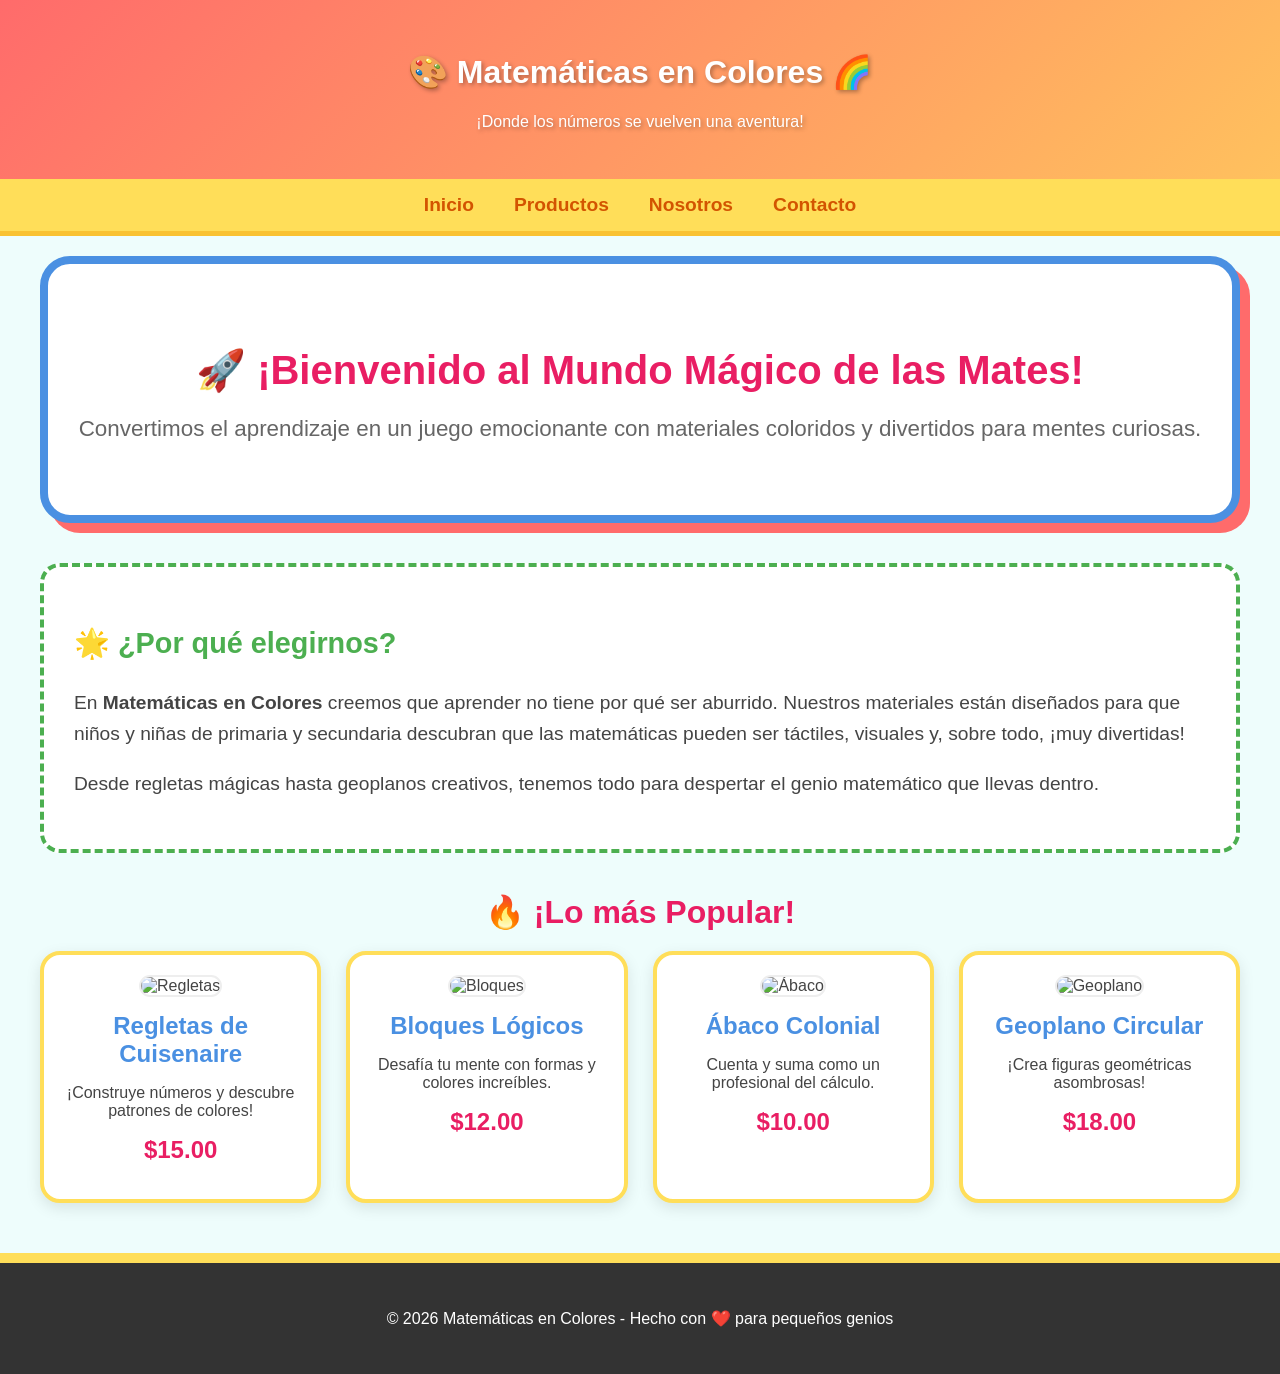
==== index.html @ a052931b "Testeando web" ====
<!DOCTYPE html>
<html lang="es">
<head>
    <meta charset="UTF-8">
    <meta name="viewport" content="width=device-width, initial-scale=1.0">
    <title>Matemáticas en Colores - ¡Aprende Jugando!</title>
    <link rel="stylesheet" href="style.css">
</head>
<body>

    <header>
        <h1>🎨 Matemáticas en Colores 🌈</h1>
        <p>¡Donde los números se vuelven una aventura!</p>
    </header>

    <nav>
        <a href="index.html">Inicio</a>
        <a href="productos.html">Productos</a>
        <a href="nosotros.html">Nosotros</a>
        <a href="contacto.html">Contacto</a>
    </nav>

    <div class="container">
        <section class="hero">
            <h2>🚀 ¡Bienvenido al Mundo Mágico de las Mates!</h2>
            <p>Convertimos el aprendizaje en un juego emocionante con materiales coloridos y divertidos para mentes curiosas.</p>
        </section>

        <div class="featured-section">
            <div class="featured-text">
                <h3>🌟 ¿Por qué elegirnos?</h3>
                <p>En <b>Matemáticas en Colores</b> creemos que aprender no tiene por qué ser aburrido. Nuestros materiales están diseñados para que niños y niñas de primaria y secundaria descubran que las matemáticas pueden ser táctiles, visuales y, sobre todo, ¡muy divertidas!</p>
                <p>Desde regletas mágicas hasta geoplanos creativos, tenemos todo para despertar el genio matemático que llevas dentro.</p>
            </div>
        </div>

        <h2 style="text-align: center; color: #e91e63; font-size: 2rem; margin-bottom: 20px;">🔥 ¡Lo más Popular!</h2>
        <main class="products-grid">
            <div class="product-card">
                <img src="https://via.placeholder.com/200" alt="Regletas">
                <h3>Regletas de Cuisenaire</h3>
                <p>¡Construye números y descubre patrones de colores!</p>
                <span class="price">$15.00</span>
            </div>

            <div class="product-card">
                <img src="https://via.placeholder.com/200" alt="Bloques">
                <h3>Bloques Lógicos</h3>
                <p>Desafía tu mente con formas y colores increíbles.</p>
                <span class="price">$12.00</span>
            </div>

            <div class="product-card">
                <img src="https://via.placeholder.com/200" alt="Ábaco">
                <h3>Ábaco Colonial</h3>
                <p>Cuenta y suma como un profesional del cálculo.</p>
                <span class="price">$10.00</span>
            </div>

            <div class="product-card">
                <img src="https://via.placeholder.com/200" alt="Geoplano">
                <h3>Geoplano Circular</h3>
                <p>¡Crea figuras geométricas asombrosas!</p>
                <span class="price">$18.00</span>
            </div>
        </main>
    </div>

    <footer>
        <p>&copy; 2026 Matemáticas en Colores - Hecho con ❤️ para pequeños genios</p>
    </footer>

</body>
</html>
---- style.css ----
body {
    font-family: 'Comic Sans MS', 'Chalkboard SE', 'cursive', sans-serif;
    margin: 0;
    padding: 0;
    background-color: #eefdfc;
    color: #444;
}
header {
    background: linear-gradient(135deg, #ff6b6b, #ffde59, #4caf50, #4a90e2);
    background-size: 400% 400%;
    animation: gradientBG 15s ease infinite;
    color: white;
    padding: 2rem 0;
    text-align: center;
    box-shadow: 0 4px 15px rgba(0,0,0,0.1);
    text-shadow: 2px 2px 4px rgba(0,0,0,0.3);
}
@keyframes gradientBG {
    0% { background-position: 0% 50%; }
    50% { background-position: 100% 50%; }
    100% { background-position: 0% 50%; }
}
nav {
    display: flex;
    justify-content: center;
    background: #ffde59;
    padding: 15px;
    border-bottom: 5px solid #f9c232;
}
nav a {
    color: #d35400;
    text-decoration: none;
    margin: 0 20px;
    font-weight: bold;
    font-size: 1.2rem;
    transition: color 0.3s, transform 0.2s;
}
nav a:hover {
    color: #e67e22;
    transform: scale(1.1);
}
.container {
    max-width: 1200px;
    margin: 20px auto;
    padding: 0 20px;
}
.hero {
    text-align: center;
    padding: 50px 20px;
    background: white;
    border: 8px solid #4a90e2;
    border-radius: 30px;
    margin-bottom: 40px;
    box-shadow: 10px 10px 0px #ff6b6b;
}
.hero h2 {
    color: #e91e63;
    font-size: 2.5rem;
    margin-bottom: 20px;
}
.hero p {
    font-size: 1.4rem;
    color: #666;
}
.featured-section {
    display: flex;
    align-items: center;
    gap: 30px;
    background: #fff;
    padding: 30px;
    border-radius: 20px;
    border: 4px dashed #4caf50;
    margin-bottom: 40px;
}
.featured-text {
    flex: 1;
}
.featured-text h3 {
    color: #4caf50;
    font-size: 1.8rem;
}
.featured-text p {
    font-size: 1.2rem;
    line-height: 1.6;
}
.products-grid {
    display: grid;
    grid-template-columns: repeat(auto-fill, minmax(250px, 1fr));
    gap: 25px;
}
.product-card {
    background: white;
    border-radius: 20px;
    padding: 20px;
    text-align: center;
    border: 4px solid #ffde59;
    box-shadow: 0 5px 15px rgba(0,0,0,0.1);
    transition: all 0.3s ease;
}
.product-card:hover {
    transform: scale(1.05) rotate(2deg);
    border-color: #ff6b6b;
}
.product-card img {
    max-width: 100%;
    height: auto;
    border-radius: 15px;
    border: 2px solid #eee;
}
.product-card h3 {
    color: #4a90e2;
    font-size: 1.5rem;
    margin: 15px 0 10px;
}
.price {
    font-size: 1.5rem;
    font-weight: bold;
    color: #e91e63;
    display: block;
    margin-bottom: 15px;
}
.btn-buy {
    background-color: #ff6b6b;
    color: white;
    border: none;
    padding: 12px 25px;
    border-radius: 50px;
    cursor: pointer;
    text-decoration: none;
    font-weight: bold;
    font-size: 1.1rem;
    box-shadow: 0 4px 0 #c0392b;
    transition: all 0.2s;
}
.btn-buy:hover {
    background-color: #ff5252;
    transform: translateY(2px);
    box-shadow: 0 2px 0 #c0392b;
}

/* Modal Styles */
.modal {
    display: none;
    position: fixed;
    top: 0;
    left: 0;
    width: 100%;
    height: 100%;
    background-color: rgba(0,0,0,0.8);
    z-index: 1000;
    justify-content: center;
    align-items: center;
    backdrop-filter: blur(5px);
}
.modal-content {
    background: white;
    max-width: 800px;
    width: 90%;
    border-radius: 30px;
    border: 8px solid #4a90e2;
    box-shadow: 15px 15px 0px #ffde59;
    position: relative;
    padding: 30px;
    display: flex;
    gap: 30px;
    animation: popIn 0.3s cubic-bezier(0.175, 0.885, 0.32, 1.275);
}
@keyframes popIn {
    from { transform: scale(0.5); opacity: 0; }
    to { transform: scale(1); opacity: 1; }
}
.modal-close {
    position: absolute;
    top: 20px;
    right: 20px;
    font-size: 2rem;
    cursor: pointer;
    color: #ff6b6b;
    font-weight: bold;
    border: none;
    background: none;
}
.modal-image {
    flex: 1;
    max-width: 400px;
}
.modal-image img {
    width: 100%;
    border-radius: 20px;
    border: 4px solid #eee;
}
.modal-details {
    flex: 1;
    display: flex;
    flex-direction: column;
    justify-content: center;
}
.modal-details h2 {
    color: #4a90e2;
    font-size: 2rem;
    margin-top: 0;
}
.modal-details p {
    font-size: 1.2rem;
    line-height: 1.6;
    color: #666;
}
.modal-price {
    font-size: 1.8rem;
    font-weight: bold;
    color: #e91e63;
    margin: 20px 0;
}
@media (max-width: 768px) {
    .modal-content {
        flex-direction: column;
        padding: 20px;
    }
    .modal-image {
        max-width: 100%;
    }
}

footer {
    text-align: center;
    padding: 30px 0;
    margin-top: 50px;
    background: #333;
    color: white;
    border-top: 10px solid #ffde59;
}
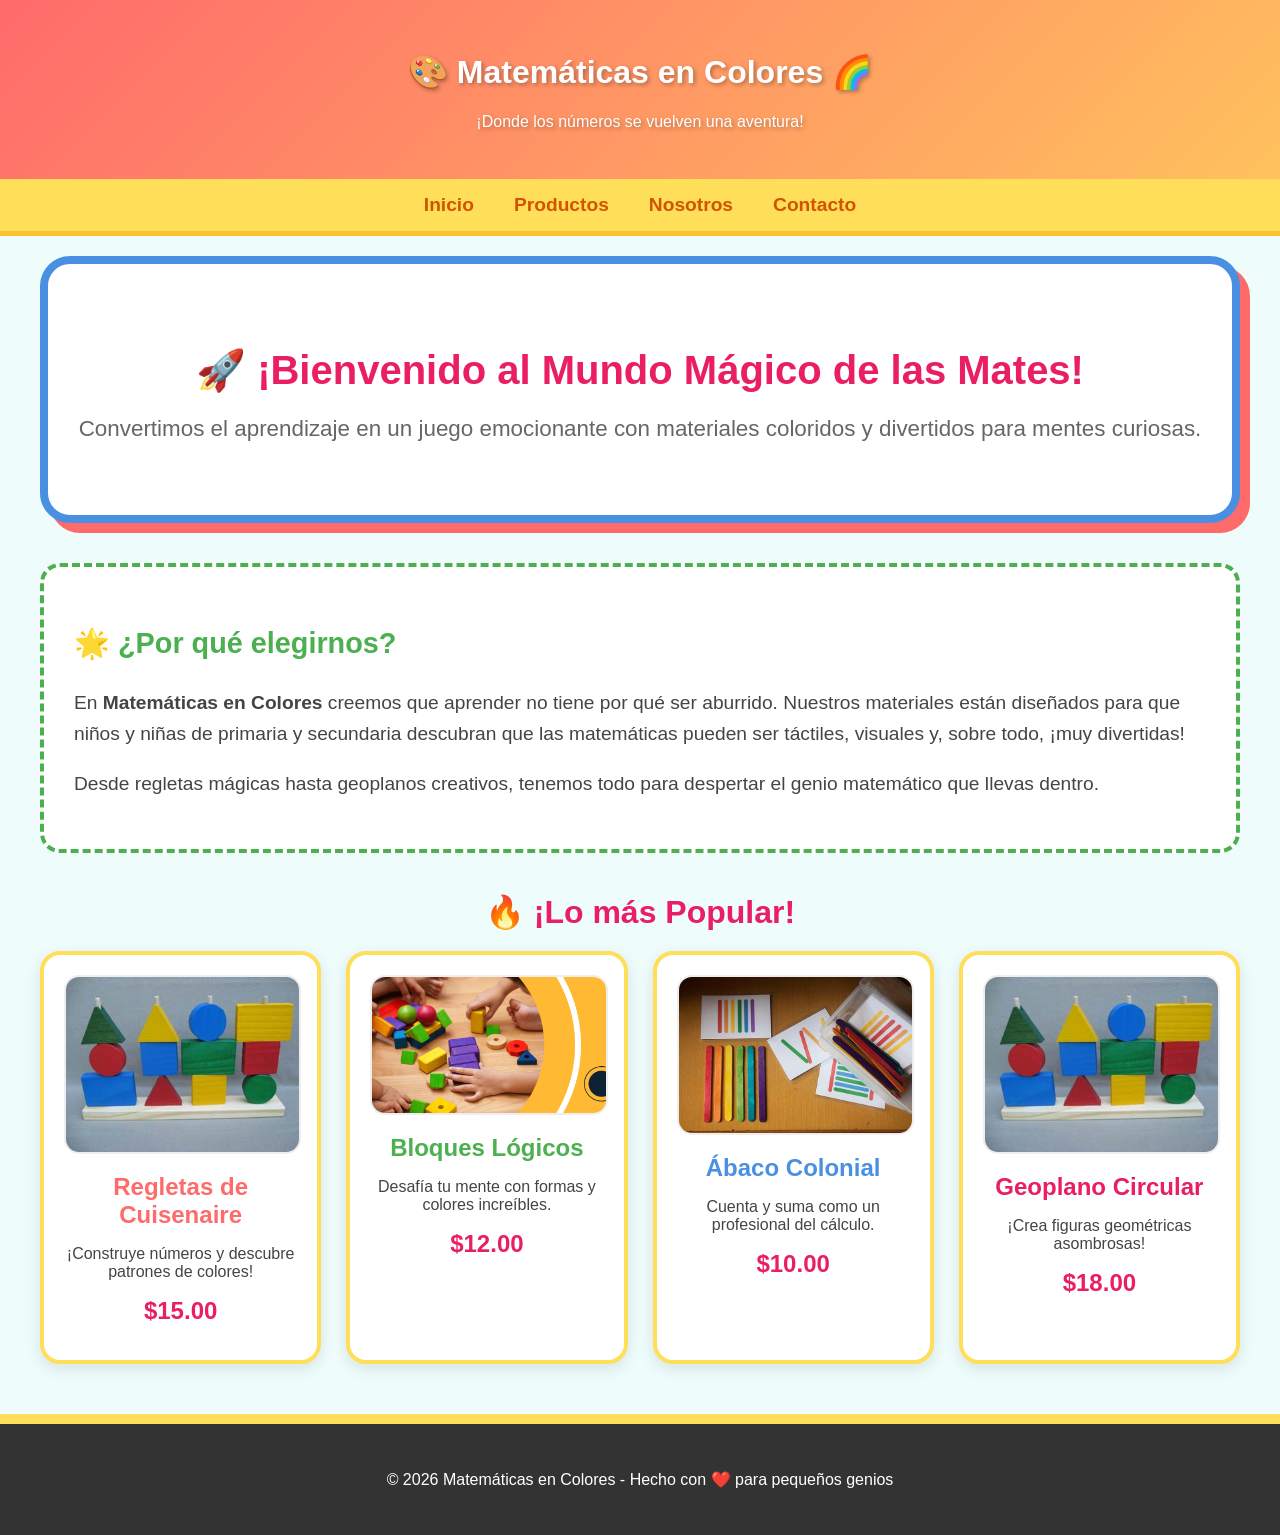
==== commit dd34cd8d: "Funcionalidades añadidas" ====
--- a/index.html
+++ b/index.html
@@ -36,39 +36,101 @@
 
         <h2 style="text-align: center; color: #e91e63; font-size: 2rem; margin-bottom: 20px;">🔥 ¡Lo más Popular!</h2>
         <main class="products-grid">
-            <div class="product-card">
-                <img src="https://via.placeholder.com/200" alt="Regletas">
-                <h3>Regletas de Cuisenaire</h3>
+            <div class="product-card"
+                 data-full-desc="Las Regletas de Cuisenaire son un conjunto de bloques de colores de diferentes longitudes. Son perfectas para que los niños visualicen la composición y descomposición de números, aprendan sumas, restas y hasta conceptos de multiplicación de forma táctil."
+                 data-price="$15.00">
+                <img src="productos/ejemplo.jpg" alt="Regletas">
+                <h3 style="color: #ff6b6b;">Regletas de Cuisenaire</h3>
                 <p>¡Construye números y descubre patrones de colores!</p>
                 <span class="price">$15.00</span>
             </div>
 
-            <div class="product-card">
-                <img src="https://via.placeholder.com/200" alt="Bloques">
-                <h3>Bloques Lógicos</h3>
+            <div class="product-card"
+                 data-full-desc="Los Bloques Lógicos consisten en piezas que varían en color, forma y tamaño. Ayudan a desarrollar la capacidad de análisis, la clasificación y la resolución de problemas mediante la identificación de atributos."
+                 data-price="$12.00">
+                <img src="productos/ejemplo2.png" alt="Bloques">
+                <h3 style="color: #4caf50;">Bloques Lógicos</h3>
                 <p>Desafía tu mente con formas y colores increíbles.</p>
                 <span class="price">$12.00</span>
             </div>
 
-            <div class="product-card">
-                <img src="https://via.placeholder.com/200" alt="Ábaco">
-                <h3>Ábaco Colonial</h3>
+            <div class="product-card"
+                 data-full-desc="El Ábaco Colonial es una herramienta clásica y poderosa. Ayuda a los estudiantes a comprender el sistema decimal, el valor posicional y a realizar operaciones básicas de conteo con un soporte físico que facilita la concentración."
+                 data-price="$10.00">
+                <img src="productos/ejemplo3.jpg" alt="Ábaco">
+                <h3 style="color: #4a90e2;">Ábaco Colonial</h3>
                 <p>Cuenta y suma como un profesional del cálculo.</p>
                 <span class="price">$10.00</span>
             </div>
 
-            <div class="product-card">
-                <img src="https://via.placeholder.com/200" alt="Geoplano">
-                <h3>Geoplano Circular</h3>
+            <div class="product-card"
+                 data-full-desc="El Geoplano Circular permite explorar la geometría plana mediante la creación de figuras con ligas elásticas. Es ideal para enseñar conceptos de simetría, ángulos y polígonos de manera creativa y kinestésica."
+                 data-price="$18.00">
+                <img src="productos/ejemplo.jpg" alt="Geoplano">
+                <h3 style="color: #e91e63;">Geoplano Circular</h3>
                 <p>¡Crea figuras geométricas asombrosas!</p>
                 <span class="price">$18.00</span>
             </div>
         </main>
     </div>
 
+    <!-- Modal para detalle de producto -->
+    <div class="modal" id="product-modal">
+        <div class="modal-content">
+            <button class="modal-close" id="close-modal">&times;</button>
+            <div class="modal-image">
+                <img id="modal-img" src="" alt="Detalle del producto">
+            </div>
+            <div class="modal-details">
+                <h2 id="modal-title">Título del Producto</h2>
+                <div class="modal-price" id="modal-price">$0.00</div>
+                <p id="modal-desc">Descripción detallada del producto...</p>
+            </div>
+        </div>
+    </div>
+
     <footer>
         <p>&copy; 2026 Matemáticas en Colores - Hecho con ❤️ para pequeños genios</p>
     </footer>
 
+    <script>
+        document.addEventListener('DOMContentLoaded', () => {
+            const modal = document.getElementById('product-modal');
+            const closeModal = document.getElementById('close-modal');
+            const modalImg = document.getElementById('modal-img');
+            const modalTitle = document.getElementById('modal-title');
+            const modalPrice = document.getElementById('modal-price');
+            const modalDesc = document.getElementById('modal-desc');
+
+            const products = document.querySelectorAll('.product-card');
+
+            products.forEach(product => {
+                product.style.cursor = 'pointer';
+                product.addEventListener('click', () => {
+                    const title = product.querySelector('h3').innerText;
+                    const price = product.getAttribute('data-price');
+                    const desc = product.getAttribute('data-full-desc');
+                    const img = product.querySelector('img').src;
+
+                    modalTitle.innerText = title;
+                    modalPrice.innerText = price;
+                    modalDesc.innerText = desc;
+                    modalImg.src = img;
+
+                    modal.style.display = 'flex';
+                });
+            });
+
+            closeModal.addEventListener('click', () => {
+                modal.style.display = 'none';
+            });
+
+            window.addEventListener('click', (e) => {
+                if (e.target === modal) {
+                    modal.style.display = 'none';
+                }
+            });
+        });
+    </script>
 </body>
 </html>
